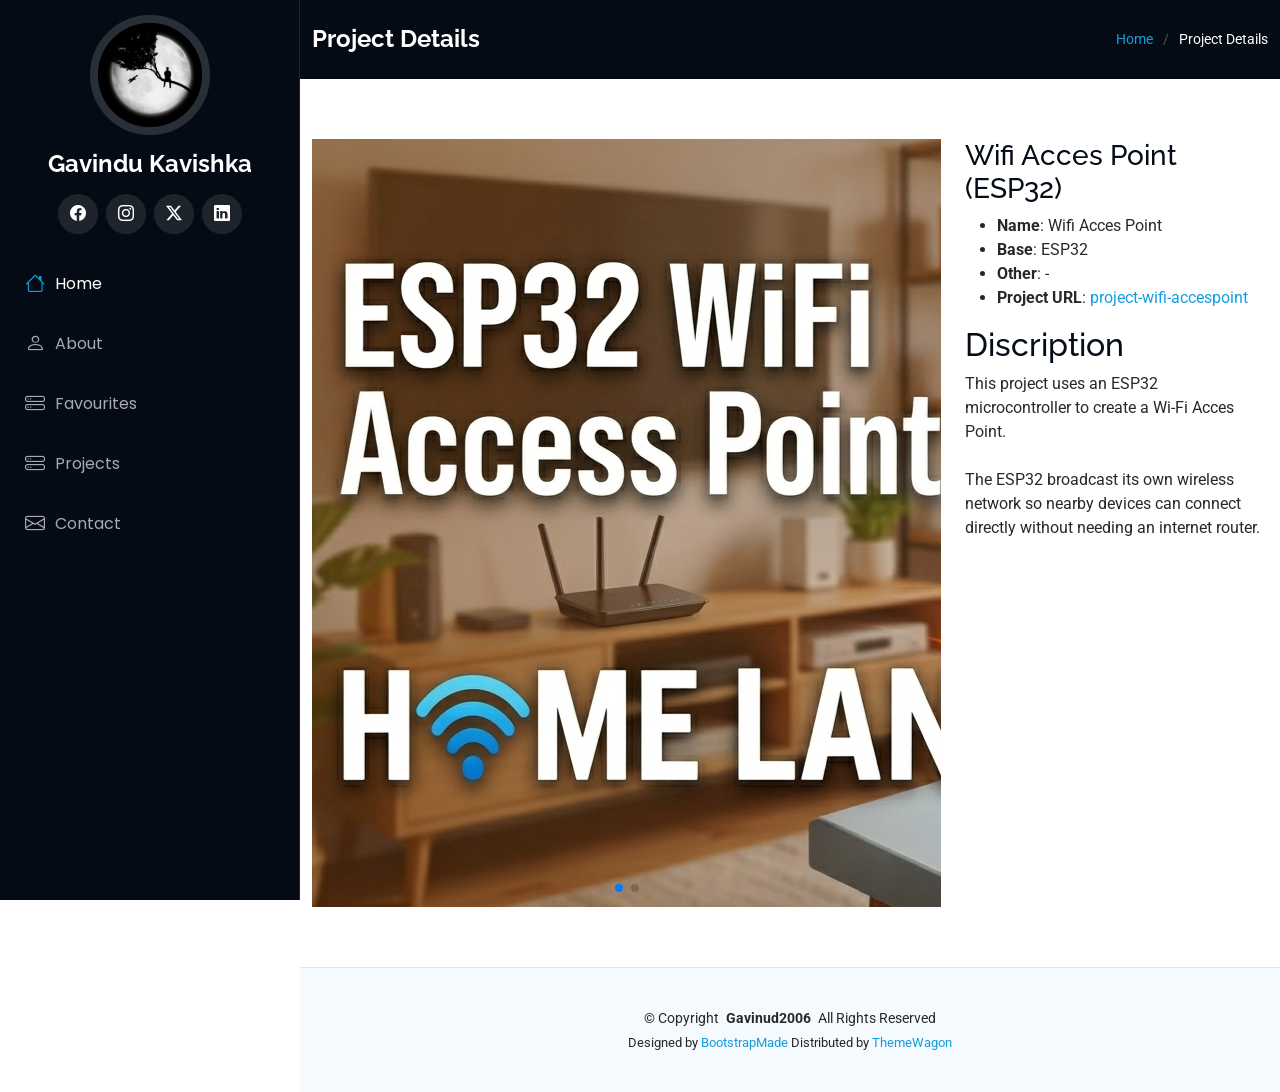
==== wifi-acces-point.html @ e0da4b21 "Add files via upload" ====
<!DOCTYPE html>
<html lang="en">

<head>
  <meta charset="utf-8">
  <meta content="width=device-width, initial-scale=1.0" name="viewport">
  <title>Gavindu Kavishka</title>
  <meta content="" name="description">
  <meta content="" name="keywords">

  <!-- Favicons -->
  <link href="assets/img/favicon.png" rel="icon">

  <!-- Fonts -->
  <link href="https://fonts.googleapis.com" rel="preconnect">
  <link href="https://fonts.gstatic.com" rel="preconnect" crossorigin>
  <link href="https://fonts.googleapis.com/css2?family=Roboto:ital,wght@0,100;0,300;0,400;0,500;0,700;0,900;1,100;1,300;1,400;1,500;1,700;1,900&family=Poppins:ital,wght@0,100;0,200;0,300;0,400;0,500;0,600;0,700;0,800;0,900;1,100;1,200;1,300;1,400;1,500;1,600;1,700;1,800;1,900&family=Raleway:ital,wght@0,100;0,200;0,300;0,400;0,500;0,600;0,700;0,800;0,900;1,100;1,200;1,300;1,400;1,500;1,600;1,700;1,800;1,900&display=swap" rel="stylesheet">

  <!-- Vendor CSS Files -->
  <link href="assets/vendor/bootstrap/css/bootstrap.min.css" rel="stylesheet">
  <link href="assets/vendor/bootstrap-icons/bootstrap-icons.css" rel="stylesheet">
  <link href="assets/vendor/aos/aos.css" rel="stylesheet">
  <link href="assets/vendor/glightbox/css/glightbox.min.css" rel="stylesheet">
  <link href="assets/vendor/swiper/swiper-bundle.min.css" rel="stylesheet">

  <!-- Main CSS File -->
  <link href="assets/css/main.css" rel="stylesheet">

  <!-- =======================================================
  * Template Name: iPortfolio
  * Template URL: https://bootstrapmade.com/iportfolio-bootstrap-portfolio-websites-template/
  * Updated: Jun 29 2024 with Bootstrap v5.3.3
  * Author: BootstrapMade.com
  * License: https://bootstrapmade.com/license/
  ======================================================== -->
</head>

<body class="index-page">

  <header id="header" class="header dark-background d-flex flex-column">
    <i class="header-toggle d-xl-none bi bi-list"></i>

    <div class="profile-img">
      <img src="assets/img/my-profile-img.jpg" alt="" class="img-fluid rounded-circle">
    </div>

    <a href="index.html" class="logo d-flex align-items-center justify-content-center">
      <!-- Uncomment the line below if you also wish to use an image logo -->
      <!-- <img src="assets/img/logo.png" alt=""> -->
      <h1 class="sitename">Gavindu Kavishka</h1>
    </a>

    <div class="social-links text-center">
      <a href="https://www.facebook.com/gavindu2006" class="facebook"><i class="bi bi-facebook"></i></a>
      <a href="https://www.instagram.com/gavindu2006" class="instagram"><i class="bi bi-instagram"></i></a>
      <a href="https://x.com/gavindu2006" class="twitter"><i class="bi bi-twitter-x"></i></a>
      <a href="https://www.linkedin.com/in/gavindu2006" class="linkedin"><i class="bi bi-linkedin"></i></a>
    </div>

    <nav id="navmenu" class="navmenu">
      <ul>
        <li><a href="index.html#hero" class="active"><i class="bi bi-house navicon"></i>Home</a></li>
        <li><a href="index.html#about"><i class="bi bi-person navicon"></i> About</a></li>
        <li><a href="index.html#portfolio"><i class="bi bi-hdd-stack navicon"></i> Favourites</a></li>
        <li><a href="index.html#projects"><i class="bi bi-hdd-stack navicon"></i> Projects</a></li>
        <li><a href="index.html#contact"><i class="bi bi-envelope navicon"></i> Contact</a></li>
      </ul>
    </nav>

  </header>

  <main class="main">

    <!-- Page Title -->
    <div class="page-title dark-background">
      <div class="container d-lg-flex justify-content-between align-items-center">
        <h1 class="mb-2 mb-lg-0">Project Details</h1>
        <nav class="breadcrumbs">
          <ol>
            <li><a href="index.html">Home</a></li>
            <li class="current">Project Details</li>
          </ol>
        </nav>
      </div>
    </div><!-- End Page Title -->

    <!-- Portfolio Details Section -->
    <section id="portfolio-details" class="portfolio-details section">

      <div class="container" data-aos="fade-up" data-aos-delay="100">

        <div class="row gy-4">

          <div class="col-lg-8">
            <div class="portfolio-details-slider swiper init-swiper">

              <script type="application/json" class="swiper-config">
                {
                  "loop": true,
                  "speed": 600,
                  "autoplay": {
                    "delay": 5000
                  },
                  "slidesPerView": "auto",
                  "pagination": {
                    "el": ".swiper-pagination",
                    "type": "bullets",
                    "clickable": true
                  }
                }
              </script>

              <div class="swiper-wrapper align-items-center">

                <div class="swiper-slide">
                  <img src="assets/img/projects/project-1.1.png" alt="">
                </div>

                <div class="swiper-slide">
                  <img src="assets/img/projects/project-1.2.png" alt="">
                </div>

              </div>
              <div class="swiper-pagination"></div>
            </div>
          </div>

          <div class="col-lg-4">
            <div class="portfolio-info" data-aos="fade-up" data-aos-delay="200">
              <h3>Wifi Acces Point (ESP32)</h3>
              <ul>
                <li><strong>Name</strong>: Wifi Acces Point</li>
                <li><strong>Base</strong>: ESP32</li>
                <li><strong>Other</strong>: -</li>
                <li><strong>Project URL</strong>: <a href="#">project-wifi-accespoint</a></li>
              </ul>
            </div>
            <div class="portfolio-description" data-aos="fade-up" data-aos-delay="300">
              <h2>Discription</h2>
              <p>
                This project uses an ESP32 microcontroller to create a Wi-Fi Acces Point.<br><br>The ESP32 broadcast its own wireless network so nearby devices can connect directly without needing an internet router.
              </p>
            </div>
          </div>

        </div>

      </div>

    </section><!-- /Portfolio Details Section -->

  </main>

  <footer id="footer" class="footer position-relative light-background">

    <div class="container">
      <div class="copyright text-center ">
        <p>© <span>Copyright</span> <strong class="px-1 sitename">Gavinud2006</strong> <span>All Rights Reserved</span></p>
      </div>
      <div class="credits">
        <!-- All the links in the footer should remain intact. -->
        <!-- You can delete the links only if you've purchased the pro version. -->
        <!-- Licensing information: https://bootstrapmade.com/license/ -->
        <!-- Purchase the pro version with working PHP/AJAX contact form: [buy-url] -->
        Designed by <a href="https://bootstrapmade.com/">BootstrapMade</a> Distributed by <a href="https://themewagon.com">ThemeWagon</a>
      </div>
    </div>

  </footer>

  <!-- Scroll Top -->
  <a href="#" id="scroll-top" class="scroll-top d-flex align-items-center justify-content-center"><i class="bi bi-arrow-up-short"></i></a>

  <!-- Preloader -->
  <div id="preloader"></div>

  <!-- Vendor JS Files -->
  <script src="assets/vendor/bootstrap/js/bootstrap.bundle.min.js"></script>
  <script src="assets/vendor/php-email-form/validate.js"></script>
  <script src="assets/vendor/aos/aos.js"></script>
  <script src="assets/vendor/typed.js/typed.umd.js"></script>
  <script src="assets/vendor/purecounter/purecounter_vanilla.js"></script>
  <script src="assets/vendor/waypoints/noframework.waypoints.js"></script>
  <script src="assets/vendor/glightbox/js/glightbox.min.js"></script>
  <script src="assets/vendor/imagesloaded/imagesloaded.pkgd.min.js"></script>
  <script src="assets/vendor/isotope-layout/isotope.pkgd.min.js"></script>
  <script src="assets/vendor/swiper/swiper-bundle.min.js"></script>

  <!-- Main JS File -->
  <script src="assets/js/main.js"></script>

</body>

</html>
---- assets/css/main.css ----
/**
* Template Name: iPortfolio
* Template URL: https://bootstrapmade.com/iportfolio-bootstrap-portfolio-websites-template/
* Updated: Jun 29 2024 with Bootstrap v5.3.3
* Author: BootstrapMade.com
* License: https://bootstrapmade.com/license/
*/

/*--------------------------------------------------------------
# Font & Color Variables
# Help: https://bootstrapmade.com/color-system/
--------------------------------------------------------------*/
/* Fonts */
:root {
  --default-font: "Roboto",  system-ui, -apple-system, "Segoe UI", Roboto, "Helvetica Neue", Arial, "Noto Sans", "Liberation Sans", sans-serif, "Apple Color Emoji", "Segoe UI Emoji", "Segoe UI Symbol", "Noto Color Emoji";
  --heading-font: "Raleway",  sans-serif;
  --nav-font: "Poppins",  sans-serif;
}

/* Global Colors - The following color variables are used throughout the website. Updating them here will change the color scheme of the entire website */
:root { 
  --background-color: #ffffff; /* Background color for the entire website, including individual sections */
  --default-color: #272829; /* Default color used for the majority of the text content across the entire website */
  --heading-color: #050d18; /* Color for headings, subheadings and title throughout the website */
  --accent-color: #149ddd; /* Accent color that represents your brand on the website. It's used for buttons, links, and other elements that need to stand out */
  --surface-color: #ffffff; /* The surface color is used as a background of boxed elements within sections, such as cards, icon boxes, or other elements that require a visual separation from the global background. */
  --contrast-color: #ffffff; /* Contrast color for text, ensuring readability against backgrounds of accent, heading, or default colors. */
}

/* Nav Menu Colors - The following color variables are used specifically for the navigation menu. They are separate from the global colors to allow for more customization options */
:root {
  --nav-color: #a8a9b4;  /* The default color of the main navmenu links */
  --nav-hover-color: #ffffff; /* Applied to main navmenu links when they are hovered over or active */
  --nav-mobile-background-color: #040b14; /* Used as the background color for mobile navigation menu */
  --nav-dropdown-background-color: #040b14; /* Used as the background color for dropdown items that appear when hovering over primary navigation items */
  --nav-dropdown-color: #a8a9b4; /* Used for navigation links of the dropdown items in the navigation menu. */
  --nav-dropdown-hover-color: #ffffff; /* Similar to --nav-hover-color, this color is applied to dropdown navigation links when they are hovered over. */
}

/* Color Presets - These classes override global colors when applied to any section or element, providing reuse of the sam color scheme. */

.light-background {
  --background-color: #f4fafd;
  --surface-color: #ffffff;
}

.dark-background {
  --background-color: #040b14;
  --default-color: #ffffff;
  --heading-color: #ffffff;
  --surface-color: #151f2b;
  --contrast-color: #ffffff;
}

/* Smooth scroll */
:root {
  scroll-behavior: smooth;
}

/*--------------------------------------------------------------
# General Styling & Shared Classes
--------------------------------------------------------------*/
body {
  color: var(--default-color);
  background-color: var(--background-color);
  font-family: var(--default-font);
}

a {
  color: var(--accent-color);
  text-decoration: none;
  transition: 0.3s;
}

a:hover {
  color: color-mix(in srgb, var(--accent-color), transparent 25%);
  text-decoration: none;
}

h1,
h2,
h3,
h4,
h5,
h6 {
  color: var(--heading-color);
  font-family: var(--heading-font);
}

/*--------------------------------------------------------------
# Global Header
--------------------------------------------------------------*/
.header {
  color: var(--default-color);
  background-color: var(--background-color);
  position: fixed;
  top: 0;
  left: 0;
  bottom: 0;
  padding: 0 15px;
  width: 300px;
  transition: all ease-in-out 0.3s;
  overflow-y: auto;
  z-index: 997;
  border-right: 1px solid color-mix(in srgb, var(--default-color), transparent 90%);
}

.header .profile-img img {
  margin: 15px auto;
  display: block;
  width: 120px;
  border: 8px solid color-mix(in srgb, var(--default-color), transparent 85%);
}

.header .logo {
  line-height: 1;
  margin-bottom: 15px;
}

.header .logo img {
  max-height: 32px;
  margin-right: 8px;
}

.header .logo h1 {
  font-size: 24px;
  margin: 0;
  font-weight: 700;
  color: var(--heading-color);
}

.header .social-links {
  margin: 0 0 20px 0;
}

.header .social-links a {
  font-size: 16px;
  display: inline-flex;
  align-items: center;
  justify-content: center;
  background: color-mix(in srgb, var(--default-color), transparent 90%);
  color: var(--default-color);
  margin: 0 2px;
  border-radius: 50%;
  text-align: center;
  width: 40px;
  height: 40px;
  transition: 0.3s;
}

.header .social-links a:hover {
  color: var(--contrast-color);
  background: var(--accent-color);
}

@media (min-width: 1200px) {

  .header~main,
  .header~#footer {
    margin-left: 300px;
  }
}

@media (max-width: 1199px) {
  .header {
    left: -100%;
  }
}

.header.header-show {
  left: 0;
}

.header .header-toggle {
  color: var(--contrast-color);
  background-color: var(--accent-color);
  font-size: 22px;
  display: flex;
  align-items: center;
  justify-content: center;
  width: 40px;
  height: 40px;
  border-radius: 50%;
  cursor: pointer;
  position: fixed;
  top: 15px;
  right: 15px;
  z-index: 9999;
  transition: background-color 0.3s;
}

.header .header-toggle:hover {
  color: var(--contrast-color);
  background-color: color-mix(in srgb, var(--accent-color) 90%, white 15%);
}

/*--------------------------------------------------------------
# Navigation Menu
--------------------------------------------------------------*/
.mobile-nav-toggle {
  display: none;
}

.navmenu {
  padding: 0;
  z-index: 9997;
}

.navmenu ul {
  list-style: none;
  padding: 0 0 20px 0;
  margin: 0;
}

.navmenu a,
.navmenu a:focus {
  color: var(--nav-color);
  padding: 15px 10px;
  font-family: var(--nav-font);
  font-size: 16px;
  font-weight: 400;
  display: flex;
  align-items: center;
  white-space: nowrap;
  transition: 0.3s;
  width: 100%;
}

.navmenu a .navicon,
.navmenu a:focus .navicon {
  font-size: 20px;
  margin-right: 10px;
}

.navmenu a .toggle-dropdown,
.navmenu a:focus .toggle-dropdown {
  font-size: 12px;
  line-height: 0;
  margin-left: auto;
  width: 30px;
  height: 30px;
  display: flex;
  align-items: center;
  justify-content: center;
  border-radius: 50%;
  transition: 0.3s;
  flex-shrink: 0;
  background-color: color-mix(in srgb, var(--accent-color), transparent 90%);
}

.navmenu a .toggle-dropdown:hover,
.navmenu a:focus .toggle-dropdown:hover {
  background-color: var(--accent-color);
  color: var(--contrast-color);
}

.navmenu a:hover,
.navmenu .active,
.navmenu .active:focus {
  color: var(--nav-hover-color);
}

.navmenu a:hover .navicon,
.navmenu .active .navicon,
.navmenu .active:focus .navicon {
  color: var(--accent-color);
}

.navmenu .active .toggle-dropdown,
.navmenu .active:focus .toggle-dropdown {
  background-color: var(--accent-color);
  color: var(--contrast-color);
  transform: rotate(180deg);
}

.navmenu .dropdown {
  display: block;
}

.navmenu .dropdown a,
.navmenu .dropdown a:focus {
  color: --nav-dropdown-color;
}

.navmenu .dropdown a:hover,
.navmenu .dropdown .active,
.navmenu .dropdown .active:focus {
  color: var(--nav-dropdown-hover-color);
}

.navmenu .dropdown ul {
  position: static;
  display: none;
  z-index: 99;
  padding: 5px 10px;
  margin: 5px 10px;
  background-color: var(--nav-dropdown-background-color);
  border: 1px solid color-mix(in srgb, var(--default-color), transparent 90%);
  box-shadow: none;
  transition: all 0.5s ease-in-out;
}

.navmenu .dropdown ul ul {
  background-color: rgba(33, 37, 41, 0.1);
}

.navmenu .dropdown>.dropdown-active {
  display: block;
  background-color: rgba(33, 37, 41, 0.03);
}

/*--------------------------------------------------------------
# Global Footer
--------------------------------------------------------------*/
.footer {
  color: var(--default-color);
  background-color: var(--background-color);
  font-size: 14px;
  padding: 40px 0;
  position: relative;
  border-top: 1px solid color-mix(in srgb, var(--default-color), transparent 90%);
}

.footer .copyright p {
  margin-bottom: 0;
}

.footer .credits {
  margin-top: 4px;
  font-size: 13px;
  text-align: center;
}

/*--------------------------------------------------------------
# Preloader
--------------------------------------------------------------*/
#preloader {
  position: fixed;
  inset: 0;
  z-index: 999999;
  overflow: hidden;
  background: var(--background-color);
  transition: all 0.6s ease-out;
}

#preloader:before {
  content: "";
  position: fixed;
  top: calc(50% - 30px);
  left: calc(50% - 30px);
  border: 6px solid #ffffff;
  border-color: var(--accent-color) transparent var(--accent-color) transparent;
  border-radius: 50%;
  width: 60px;
  height: 60px;
  animation: animate-preloader 1.5s linear infinite;
}

@keyframes animate-preloader {
  0% {
    transform: rotate(0deg);
  }

  100% {
    transform: rotate(360deg);
  }
}

/*--------------------------------------------------------------
# Scroll Top Button
--------------------------------------------------------------*/
.scroll-top {
  position: fixed;
  visibility: hidden;
  opacity: 0;
  right: 15px;
  bottom: -15px;
  z-index: 99999;
  background-color: var(--accent-color);
  width: 44px;
  height: 44px;
  border-radius: 50px;
  transition: all 0.4s;
}

.scroll-top i {
  font-size: 24px;
  color: var(--contrast-color);
  line-height: 0;
}

.scroll-top:hover {
  background-color: color-mix(in srgb, var(--accent-color), transparent 20%);
  color: var(--contrast-color);
}

.scroll-top.active {
  visibility: visible;
  opacity: 1;
  bottom: 15px;
}

/*--------------------------------------------------------------
# Disable aos animation delay on mobile devices
--------------------------------------------------------------*/
@media screen and (max-width: 768px) {
  [data-aos-delay] {
    transition-delay: 0 !important;
  }
}

/*--------------------------------------------------------------
# Global Page Titles & Breadcrumbs
--------------------------------------------------------------*/
.page-title {
  color: var(--default-color);
  background-color: var(--background-color);
  padding: 25px 0;
  position: relative;
}

.page-title h1 {
  font-size: 24px;
  font-weight: 700;
}

.page-title .breadcrumbs ol {
  display: flex;
  flex-wrap: wrap;
  list-style: none;
  padding: 0;
  margin: 0;
  font-size: 14px;
  font-weight: 400;
}

.page-title .breadcrumbs ol li+li {
  padding-left: 10px;
}

.page-title .breadcrumbs ol li+li::before {
  content: "/";
  display: inline-block;
  padding-right: 10px;
  color: color-mix(in srgb, var(--default-color), transparent 70%);
}

/*--------------------------------------------------------------
# Global Sections
--------------------------------------------------------------*/
section,
.section {
  color: var(--default-color);
  background-color: var(--background-color);
  padding: 60px 0;
  overflow: clip;
}

/*--------------------------------------------------------------
# Global Section Titles
--------------------------------------------------------------*/
.section-title {
  padding-bottom: 60px;
  position: relative;
}

.section-title h2 {
  font-size: 32px;
  font-weight: 700;
  margin-bottom: 20px;
  padding-bottom: 20px;
  position: relative;
}

.section-title h2:after {
  content: "";
  position: absolute;
  display: block;
  width: 50px;
  height: 3px;
  background: var(--accent-color);
  left: 0;
  bottom: 0;
}

.section-title p {
  margin-bottom: 0;
}

/*--------------------------------------------------------------
# Hero Section
--------------------------------------------------------------*/
.hero {
  width: 100%;
  min-height: 100vh;
  position: relative;
  padding: 80px 0;
  display: flex;
  align-items: center;
  justify-content: center;
}

.hero img {
  position: absolute;
  inset: 0;
  display: block;
  width: 100%;
  height: 100%;
  object-fit: cover;
  z-index: 1;
}

.hero:before {
  content: "";
  background: color-mix(in srgb, var(--background-color), transparent 70%);
  position: absolute;
  inset: 0;
  z-index: 2;
}

.hero .container {
  position: relative;
  z-index: 3;
}

.hero h2 {
  margin: 0;
  font-size: 64px;
  font-weight: 700;
}

.hero p {
  margin: 5px 0 0 0;
  font-size: 26px;
}

.hero p span {
  letter-spacing: 1px;
  border-bottom: 2px solid var(--accent-color);
}

.hero .social-links {
  margin-top: 25px;
}

.hero .social-links a {
  font-size: 24px;
  display: inline-block;
  color: color-mix(in srgb, var(--default-color), transparent 50%);
  line-height: 1;
  margin-right: 20px;
  transition: 0.3s;
}

.hero .social-links a:hover {
  color: var(--accent-color);
}

@media (max-width: 768px) {
  .hero h2 {
    font-size: 32px;
  }

  .hero p {
    font-size: 20px;
  }
}

/*--------------------------------------------------------------
# About Section
--------------------------------------------------------------*/
.about .content h2 {
  font-weight: 700;
  font-size: 24px;
}

.about .content ul {
  list-style: none;
  padding: 0;
}

.about .content ul li {
  margin-bottom: 20px;
  display: flex;
  align-items: center;
}

.about .content ul strong {
  margin-right: 10px;
}

.about .content ul i {
  font-size: 16px;
  margin-right: 5px;
  color: var(--accent-color);
  line-height: 0;
}

/*--------------------------------------------------------------
# Portfolio Section
--------------------------------------------------------------*/
.portfolio .portfolio-filters {
  padding: 0;
  margin: 0 auto 20px auto;
  list-style: none;
  text-align: center;
}

.portfolio .portfolio-filters li {
  cursor: pointer;
  display: inline-block;
  padding: 0;
  font-size: 14px;
  font-weight: 400;
  margin: 0 10px;
  line-height: 1;
  text-transform: uppercase;
  margin-bottom: 10px;
  transition: all 0.3s ease-in-out;
}

.portfolio .portfolio-filters li:hover,
.portfolio .portfolio-filters li.filter-active {
  color: var(--accent-color);
}

.portfolio .portfolio-filters li:first-child {
  margin-left: 0;
}

.portfolio .portfolio-filters li:last-child {
  margin-right: 0;
}

@media (max-width: 575px) {
  .portfolio .portfolio-filters li {
    font-size: 14px;
    margin: 0 5px;
  }
}

.portfolio .portfolio-content {
  position: relative;
  overflow: hidden;
}

.portfolio .portfolio-content img {
  transition: 0.3s;
}

.portfolio .portfolio-content .portfolio-info {
  opacity: 0;
  position: absolute;
  inset: 0;
  z-index: 3;
  transition: all ease-in-out 0.3s;
  background: rgba(0, 0, 0, 0.6);
  padding: 15px;
}

.portfolio .portfolio-content .portfolio-info h4 {
  font-size: 14px;
  padding: 5px 10px;
  font-weight: 400;
  color: #ffffff;
  display: inline-block;
  background-color: var(--accent-color);
}

.portfolio .portfolio-content .portfolio-info p {
  position: absolute;
  bottom: 10px;
  text-align: center;
  display: inline-block;
  left: 0;
  right: 0;
  font-size: 16px;
  font-weight: 600;
  color: rgba(255, 255, 255, 0.8);
}

.portfolio .portfolio-content .portfolio-info .preview-link,
.portfolio .portfolio-content .portfolio-info .details-link {
  position: absolute;
  left: calc(50% - 40px);
  font-size: 26px;
  top: calc(50% - 14px);
  color: #fff;
  transition: 0.3s;
  line-height: 1.2;
}

.portfolio .portfolio-content .portfolio-info .preview-link:hover,
.portfolio .portfolio-content .portfolio-info .details-link:hover {
  color: var(--accent-color);
}

.portfolio .portfolio-content .portfolio-info .details-link {
  left: 50%;
  font-size: 34px;
  line-height: 0;
}

.portfolio .portfolio-content:hover .portfolio-info {
  opacity: 1;
}

.portfolio .portfolio-content:hover img {
  transform: scale(1.1);
}

/*--------------------------------------------------------------
# Contact Section
--------------------------------------------------------------*/
.contact .info-wrap {
  background-color: var(--surface-color);
  box-shadow: 0px 0px 20px rgba(0, 0, 0, 0.1);
  padding: 30px;
}

@media (max-width: 575px) {
  .contact .info-wrap {
    padding: 20px;
  }
}

.contact .info-item {
  margin-bottom: 40px;
}

.contact .info-item i {
  font-size: 20px;
  color: var(--accent-color);
  background: color-mix(in srgb, var(--accent-color), transparent 92%);
  width: 44px;
  height: 44px;
  display: flex;
  justify-content: center;
  align-items: center;
  border-radius: 50px;
  transition: all 0.3s ease-in-out;
  margin-right: 15px;
}

.contact .info-item h3 {
  padding: 0;
  font-size: 18px;
  font-weight: 700;
  margin-bottom: 5px;
}

.contact .info-item p {
  padding: 0;
  margin-bottom: 0;
  font-size: 14px;
}

.contact .info-item:hover i {
  background: var(--accent-color);
  color: var(--contrast-color);
}
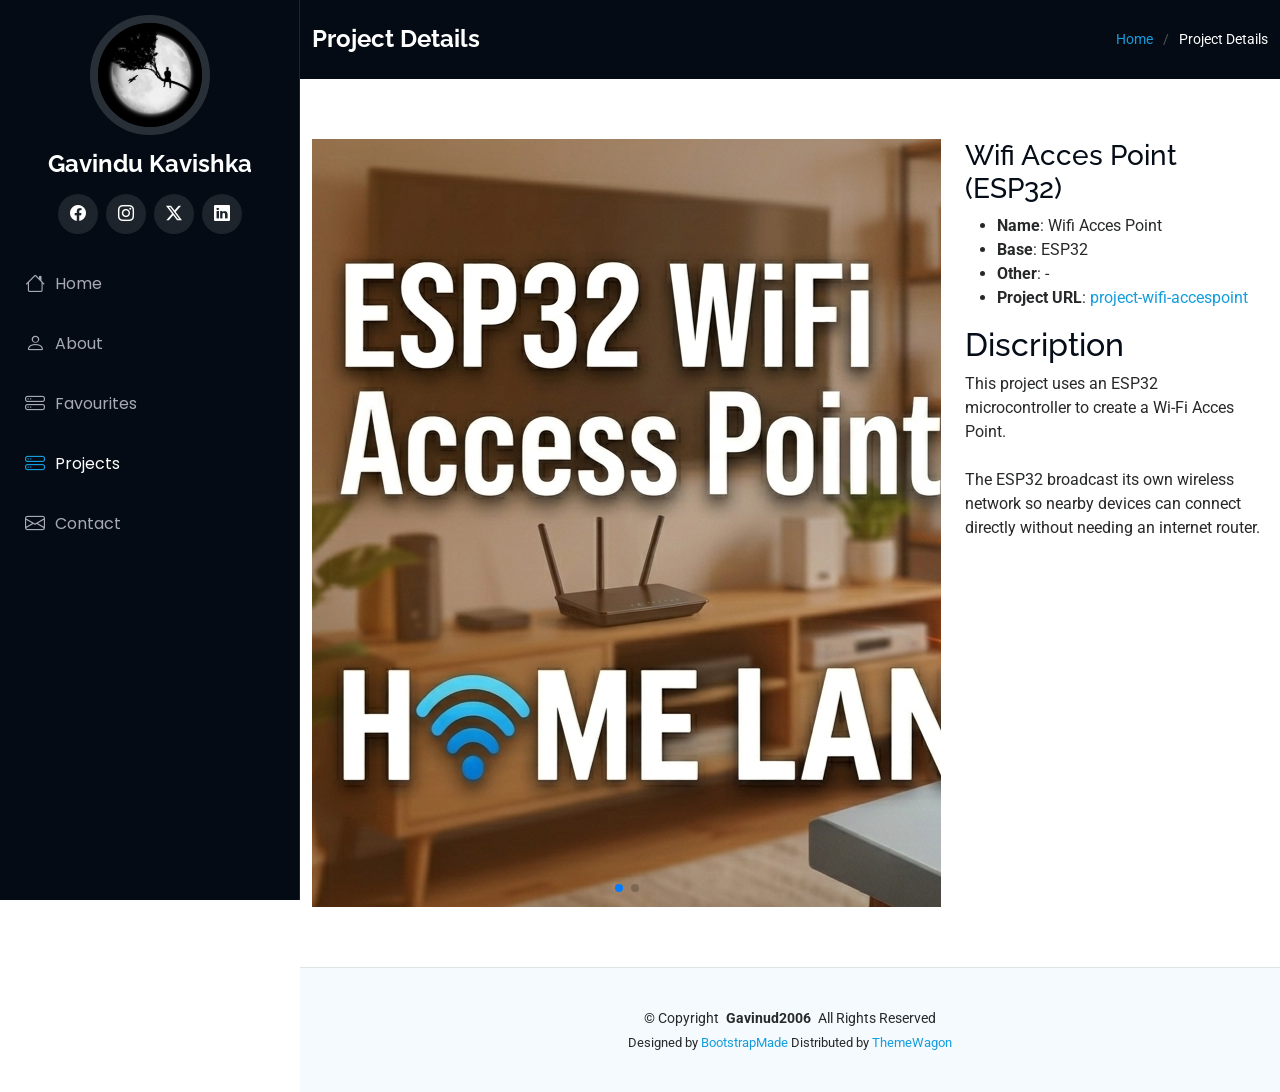
==== commit acf994dc: "Update navigation menu active class for Projects" ====
--- a/wifi-acces-point.html
+++ b/wifi-acces-point.html
@@ -59,10 +59,10 @@
 
     <nav id="navmenu" class="navmenu">
       <ul>
-        <li><a href="index.html#hero" class="active"><i class="bi bi-house navicon"></i>Home</a></li>
+        <li><a href="index.html#hero"><i class="bi bi-house navicon"></i>Home</a></li>
         <li><a href="index.html#about"><i class="bi bi-person navicon"></i> About</a></li>
         <li><a href="index.html#portfolio"><i class="bi bi-hdd-stack navicon"></i> Favourites</a></li>
-        <li><a href="index.html#projects"><i class="bi bi-hdd-stack navicon"></i> Projects</a></li>
+        <li><a href="index.html#projects" class="active"><i class="bi bi-hdd-stack navicon"></i> Projects</a></li>
         <li><a href="index.html#contact"><i class="bi bi-envelope navicon"></i> Contact</a></li>
       </ul>
     </nav>
@@ -191,4 +191,4 @@
 
 </body>
 
-</html>+</html>
--- a/assets/css/main.css
+++ b/assets/css/main.css
@@ -710,6 +710,59 @@
 }
 
 /*--------------------------------------------------------------
+# Services Section
+--------------------------------------------------------------*/
+.services .service-item {
+  position: relative;
+}
+
+.services .service-item .icon {
+  background: var(--accent-color);
+  display: flex;
+  align-items: center;
+  justify-content: center;
+  width: 54px;
+  height: 54px;
+  border-radius: 50%;
+  transition: 0.5s;
+  border: 1px solid var(--accent-color);
+  margin-right: 20px;
+}
+
+.services .service-item .icon i {
+  color: var(--contrast-color);
+  font-size: 24px;
+  line-height: 0;
+}
+
+.services .service-item:hover .icon {
+  background: var(--surface-color);
+}
+
+.services .service-item:hover .icon i {
+  color: var(--accent-color);
+}
+
+.services .service-item .title {
+  font-weight: 700;
+  margin-bottom: 15px;
+  font-size: 18px;
+}
+
+.services .service-item .title a {
+  color: var(--heading-color);
+}
+
+.services .service-item .title a:hover {
+  color: var(--accent-color);
+}
+
+.services .service-item .description {
+  line-height: 24px;
+  font-size: 14px;
+}
+
+/*--------------------------------------------------------------
 # Contact Section
 --------------------------------------------------------------*/
 .contact .info-wrap {
